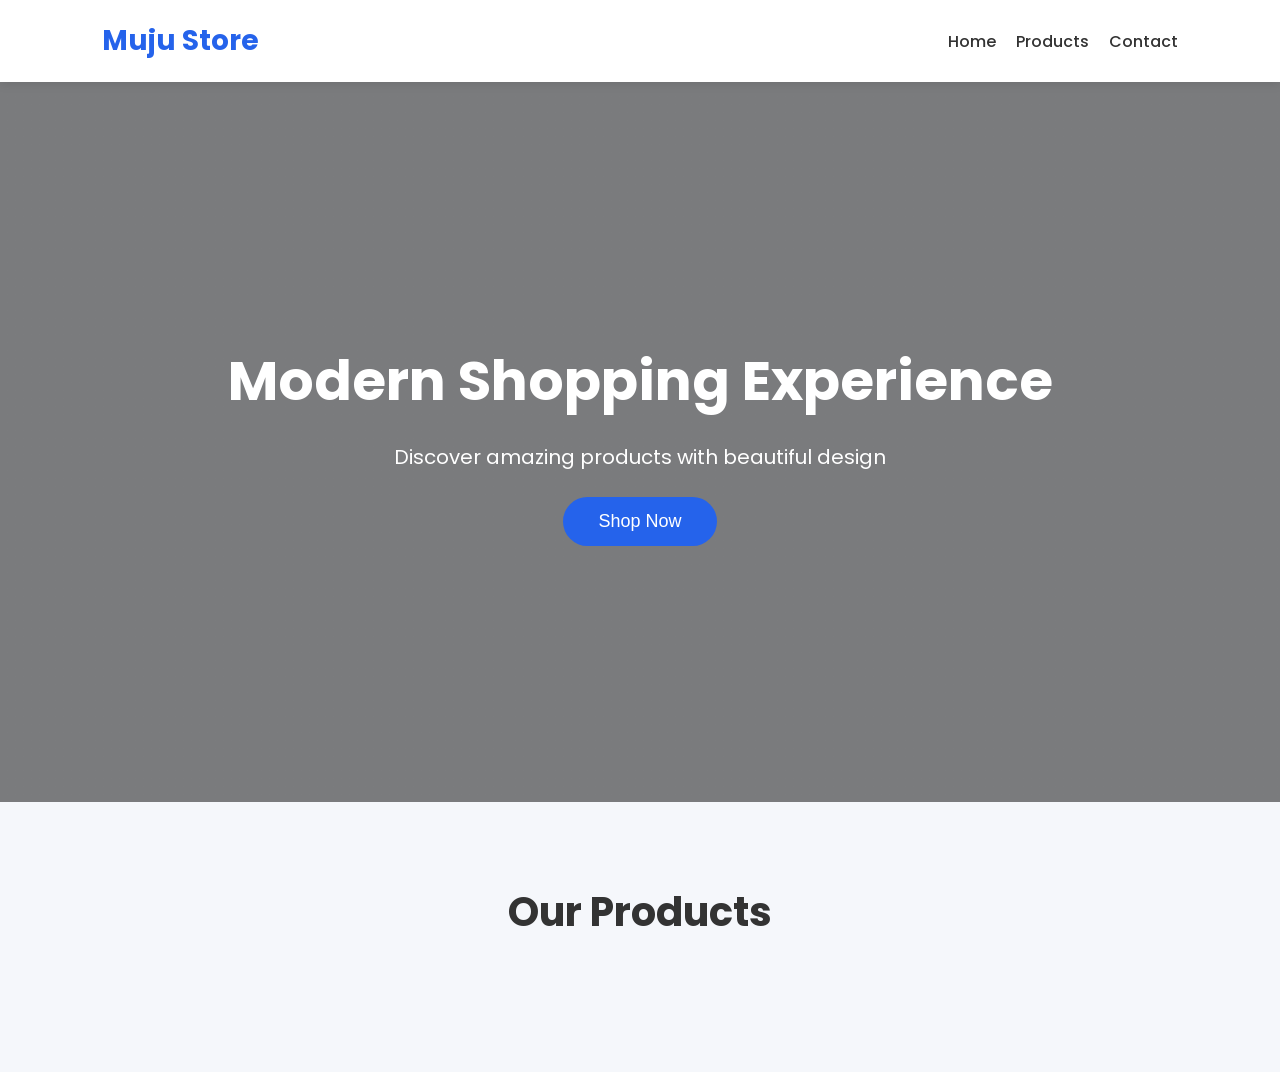
==== index.html @ 41e86669 "linking" ====
<!DOCTYPE html>
<html lang="en">
<head>
  <meta charset="UTF-8" />
  <meta name="viewport" content="width=device-width, initial-scale=1.0"/>
  <title>Muju Store</title>

  <link rel="stylesheet" href="style.css">

  <!-- Google Font -->
  <link href="https://fonts.googleapis.com/css2?family=Poppins:wght@300;400;500;600;700&display=swap" rel="stylesheet">
</head>
<body>

  <!-- Navbar -->
  <nav class="navbar">
    <h1 class="logo">Muju Store</h1>

    <ul class="nav-links">
      <li><a href="#hero-content">Home</a></li>
      <li><a href="#products">Products</a></li>
      <li><a href="#">Contact</a></li>
    </ul>
  </nav>

  <!-- Hero Section -->
  <section class="hero">
    <div class="hero-content" id="hero-content">
      <h2>Modern Shopping Experience</h2>
      <p>
        Discover amazing products with beautiful design
      </p>

      <button class="shop-btn">
        Shop Now
      </button>
    </div>
  </section>

  <!-- Loading
  <div class="loader" id="loader"></div> -->

  <!-- Products -->
  <section class="products-section">
    <h2 class="section-title" id="products">
      Our Products
    </h2>

    <div class="products" id="products"></div>
  </section>

  <script src="javascript-api.js"></script>
</body>
</html>
---- style.css ----
*{
  margin:0;
  padding:0;
  box-sizing:border-box;
}

body{
  font-family:'Poppins', sans-serif;
  background:#f5f7fb;
  color:#333;
}

/* Navbar */

.navbar{
  width:100%;
  padding:20px 8%;
  display:flex;
  justify-content:space-between;
  align-items:center;
  background:white;
  box-shadow:0 2px 10px rgba(0,0,0,0.1);
  position:sticky;
  top:0;
  z-index:100;
}

.logo{
  font-size:28px;
  color:#2563eb;
}

.nav-links{
  display:flex;
  gap:20px;
  list-style:none;
}

.nav-links a{
  text-decoration:none;
  color:#333;
  font-weight:500;
  transition:0.3s;
}

.nav-links a:hover{
  color:#2563eb;
}

/* Hero */

.hero{
  width:100%;
  height:80vh;
  display:flex;
  justify-content:center;
  align-items:center;
  text-align:center;
  background:linear-gradient(
    rgba(0,0,0,0.5),
    rgba(0,0,0,0.5)
  ),
  url('https://images.unsplash.com/photo-1441986300917-64674bd600d8?q=80&w=2070');
  background-size:cover;
  background-position:center;
  color:white;
}

.hero-content{
  animation:fadeIn 1.5s ease;
}

.hero h2{
  font-size:55px;
  margin-bottom:20px;
}

.hero p{
  font-size:20px;
  margin-bottom:25px;
}

.shop-btn{
  padding:14px 35px;
  border:none;
  background:#2563eb;
  color:white;
  font-size:18px;
  border-radius:30px;
  cursor:pointer;
  transition:0.4s;
}

.shop-btn:hover{
  transform:translateY(-5px);
  background:#1e40af;
}

/* Products */

.products-section{
  padding:80px 8%;
}

.section-title{
  text-align:center;
  margin-bottom:50px;
  font-size:40px;
}

.products{
  display:grid;
  grid-template-columns:repeat(auto-fit,minmax(250px,1fr));
  gap:30px;
}

/* Product Card */

.product-card{
  background:white;
  border-radius:20px;
  overflow:hidden;
  padding:20px;
  transition:0.4s;
  box-shadow:0 5px 20px rgba(0,0,0,0.1);
  opacity:0;
  transform:translateY(30px);
  animation:cardShow 0.6s forwards;
}

.product-card:hover{
  transform:translateY(-10px);
}

.product-image{
  width:100%;
  height:220px;
  object-fit:contain;
  margin-bottom:20px;
}

.product-title{
  font-size:18px;
  margin-bottom:10px;
}

.product-price{
  color:#2563eb;
  font-size:22px;
  font-weight:600;
  margin-bottom:15px;
}

.product-description{
  font-size:14px;
  color:#666;
  margin-bottom:20px;
}

.add-btn{
  width:100%;
  padding:12px;
  border:none;
  background:#2563eb;
  color:white;
  border-radius:10px;
  cursor:pointer;
  transition:0.3s;
}

.add-btn:hover{
  background:#1e40af;
}

/* Loader */

.loader{
  width:60px;
  height:60px;
  border:6px solid #ddd;
  border-top:6px solid #2563eb;
  border-radius:50%;
  animation:spin 1s linear infinite;
  margin:50px auto;
}

/* Animations */

@keyframes spin{
  100%{
    transform:rotate(360deg);
  }
}

@keyframes fadeIn{
  from{
    opacity:0;
    transform:translateY(30px);
  }

  to{
    opacity:1;
    transform:translateY(0);
  }
}

@keyframes cardShow{
  to{
    opacity:1;
    transform:translateY(0);
  }
}

/* Responsive */

@media(max-width:768px){

  .hero h2{
    font-size:38px;
  }

  .nav-links{
    display:none;
  }

  .section-title{
    font-size:32px;
  }
}
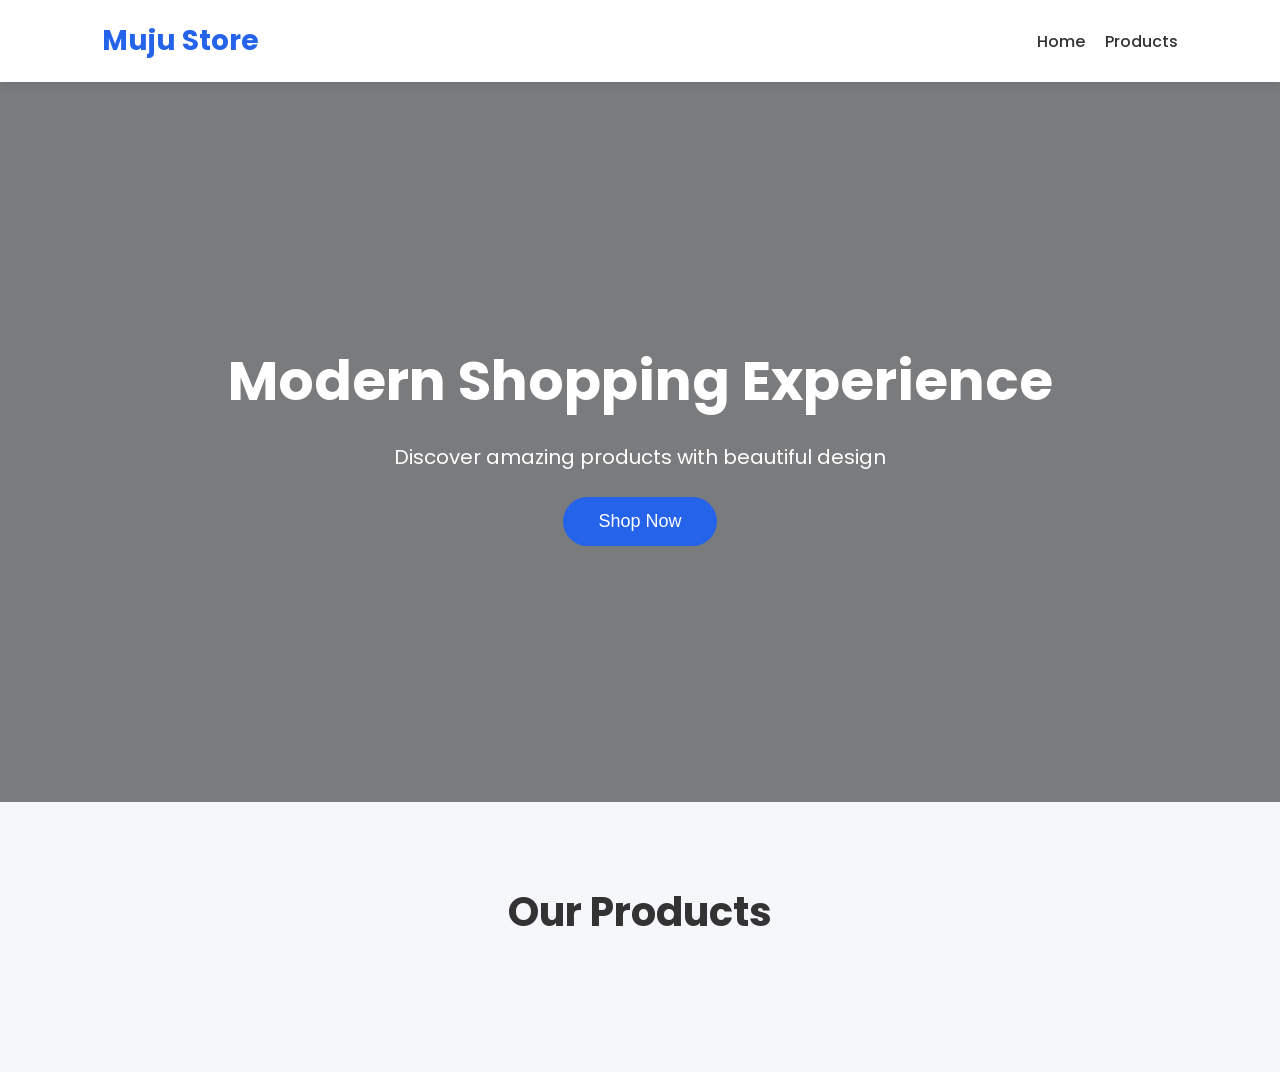
==== commit ed6f2dc2: "aviding contact" ====
--- a/index.html
+++ b/index.html
@@ -18,8 +18,7 @@
 
     <ul class="nav-links">
       <li><a href="#hero-content">Home</a></li>
-      <li><a href="#products">Products</a></li>
-      <li><a href="#">Contact</a></li>
+      <li><a href="#prod">Products</a></li>
     </ul>
   </nav>
 
@@ -42,7 +41,7 @@
 
   <!-- Products -->
   <section class="products-section">
-    <h2 class="section-title" id="products">
+    <h2 class="section-title" id="prod">
       Our Products
     </h2>
 
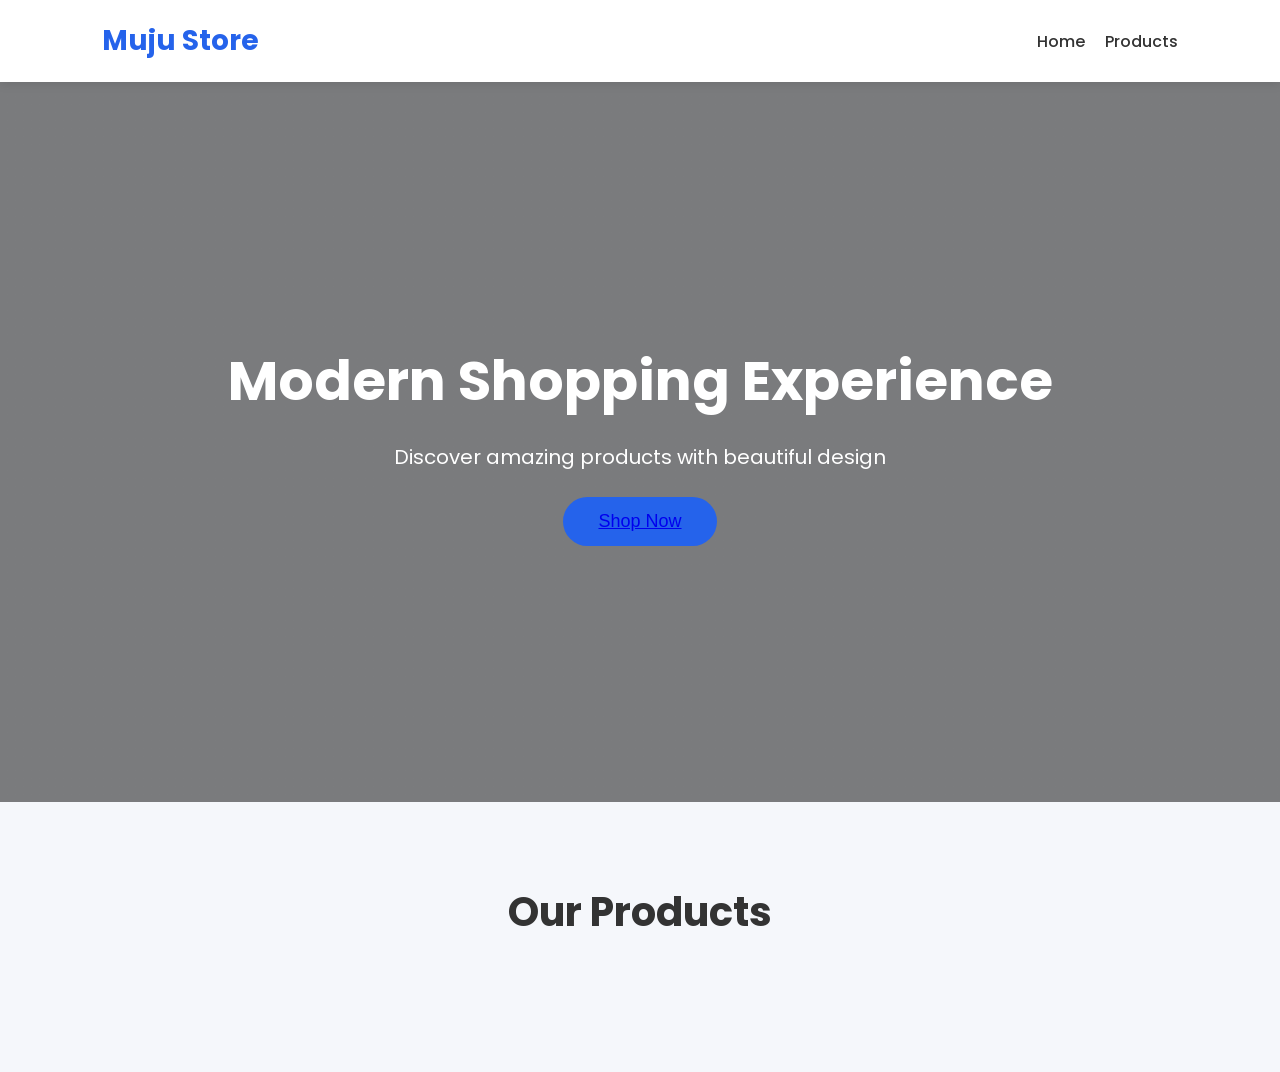
==== commit c17f3f5a: "changing shop now button into link" ====
--- a/index.html
+++ b/index.html
@@ -31,7 +31,7 @@
       </p>
 
       <button class="shop-btn">
-        Shop Now
+        <a href="#prod">Shop Now</a>
       </button>
     </div>
   </section>
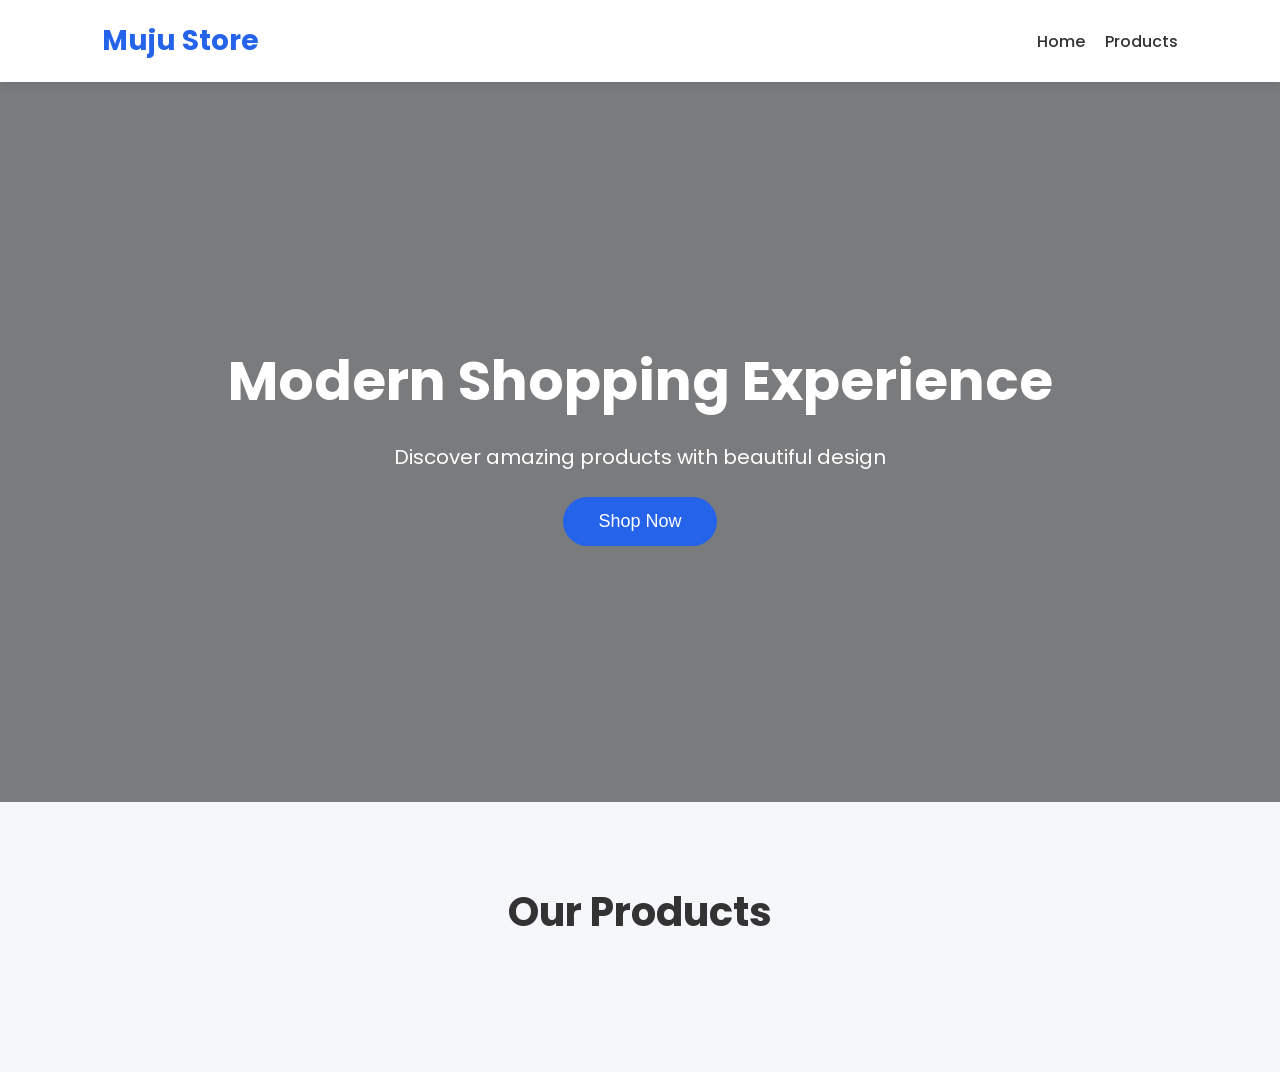
==== commit 8ad36ec4: "styling" ====
--- a/index.html
+++ b/index.html
@@ -31,7 +31,7 @@
       </p>
 
       <button class="shop-btn">
-        <a href="#prod">Shop Now</a>
+        <a href="#prod" class="shop-now">Shop Now</a>
       </button>
     </div>
   </section>
--- a/style.css
+++ b/style.css
@@ -226,4 +226,13 @@
   .section-title{
     font-size:32px;
   }
-}+}
+
+.shop-now{
+   text-decoration:none;
+  font-weight:500;
+  transition:0.3s;
+  color: white;
+}
+
+
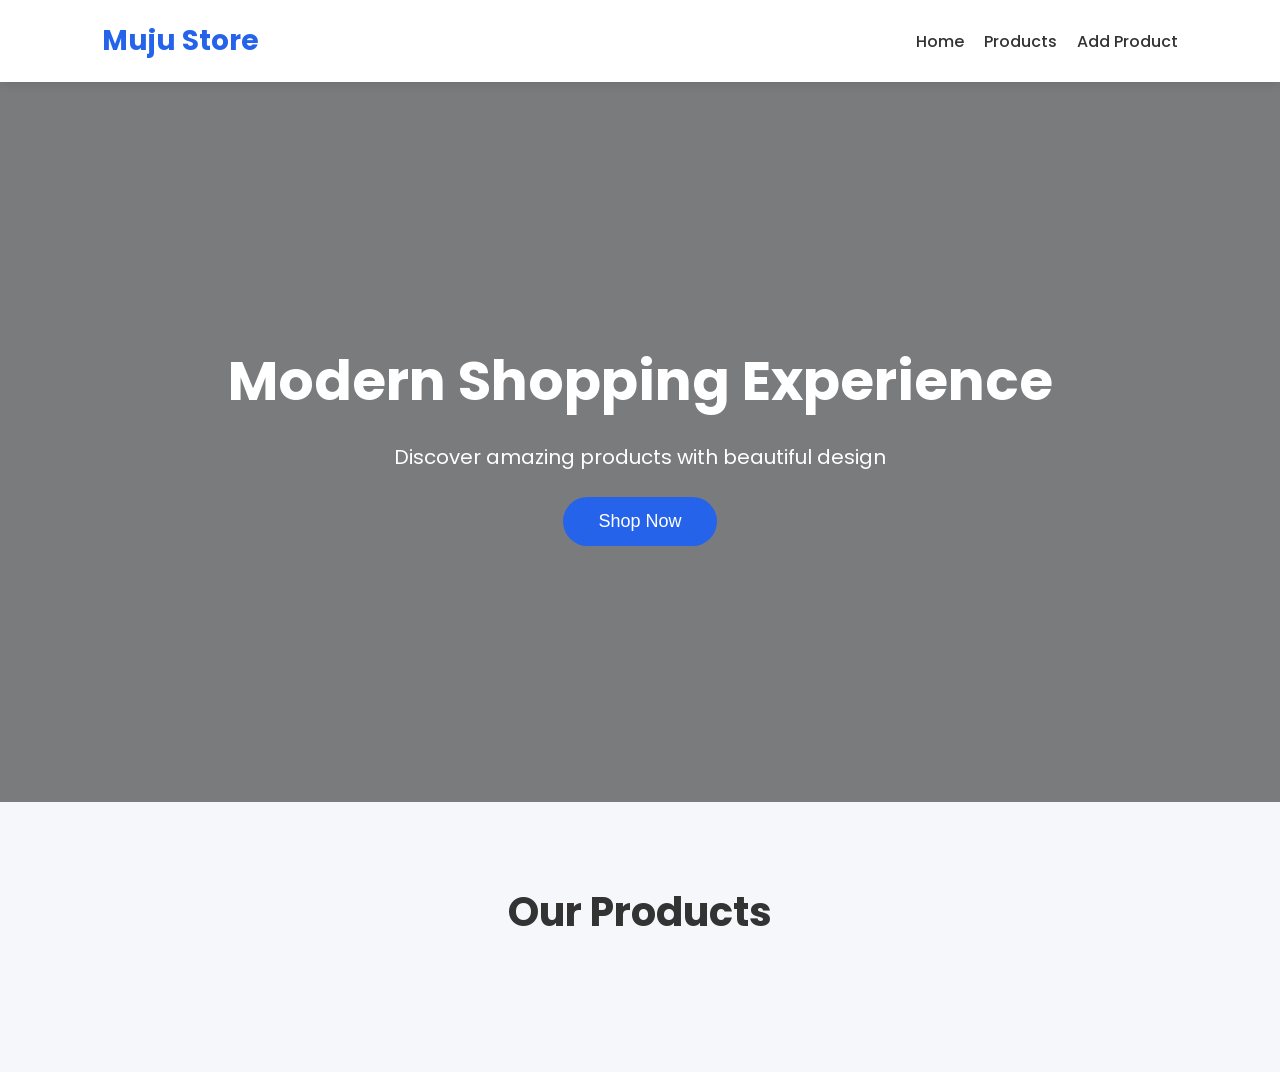
==== commit 3eaad1d3: "adding product form" ====
--- a/index.html
+++ b/index.html
@@ -19,6 +19,7 @@
     <ul class="nav-links">
       <li><a href="#hero-content">Home</a></li>
       <li><a href="#prod">Products</a></li>
+      <li><a href="product-form.html">Add Product</a></li>
     </ul>
   </nav>
 
--- a/style.css
+++ b/style.css
@@ -235,4 +235,133 @@
   color: white;
 }
 
-
+/* Product Form Page */
+.form-page{
+  min-height:calc(100vh - 92px);
+  display:flex;
+  align-items:center;
+  justify-content:center;
+  padding:60px 8%;
+}
+
+.form-card{
+  width:100%;
+  max-width:900px;
+  background:white;
+  border-radius:30px;
+  display:grid;
+  grid-template-columns:1fr 1.1fr;
+  gap:40px;
+  padding:45px;
+  box-shadow:0 20px 50px rgba(0,0,0,0.08);
+}
+
+.form-intro{
+  display:flex;
+  flex-direction:column;
+  justify-content:center;
+  gap:20px;
+}
+
+.badge{
+  display:inline-block;
+  padding:8px 18px;
+  border-radius:999px;
+  background:rgba(37,99,235,0.12);
+  color:#1d4ed8;
+  font-weight:600;
+  letter-spacing:0.02em;
+  text-transform:uppercase;
+  font-size:12px;
+}
+
+.form-intro h2{
+  font-size:38px;
+  line-height:1.1;
+}
+
+.form-intro p{
+  color:#5b6775;
+  font-size:16px;
+  line-height:1.8;
+}
+
+.product-form{
+  display:grid;
+  gap:20px;
+}
+
+.input-group{
+  display:flex;
+  flex-direction:column;
+  gap:8px;
+}
+
+.input-group.full-width{
+  grid-column:1 / -1;
+}
+
+.input-group label{
+  font-weight:600;
+  color:#334155;
+}
+
+.input-group input,
+.input-group select,
+.input-group textarea{
+  width:100%;
+  border:1px solid #d1d5db;
+  border-radius:16px;
+  padding:16px 18px;
+  font-size:15px;
+  background:#f8fafc;
+  color:#111827;
+  transition:0.2s;
+}
+
+.input-group input:focus,
+.input-group select:focus,
+.input-group textarea:focus{
+  outline:none;
+  border-color:#2563eb;
+  box-shadow:0 0 0 4px rgba(37,99,235,0.12);
+}
+
+.submit-btn{
+  width:100%;
+  padding:16px 0;
+  border:none;
+  border-radius:16px;
+  background:#2563eb;
+  color:white;
+  font-size:17px;
+  font-weight:600;
+  cursor:pointer;
+  transition:0.3s;
+}
+
+.submit-btn:hover{
+  background:#1e40af;
+}
+
+.active-link{
+  color:#2563eb;
+}
+
+@media(max-width:900px){
+  .form-card{
+    grid-template-columns:1fr;
+    padding:35px;
+  }
+}
+
+@media(max-width:600px){
+  .form-page{
+    padding:40px 5%;
+  }
+  .form-intro h2{
+    font-size:30px;
+  }
+}
+
+
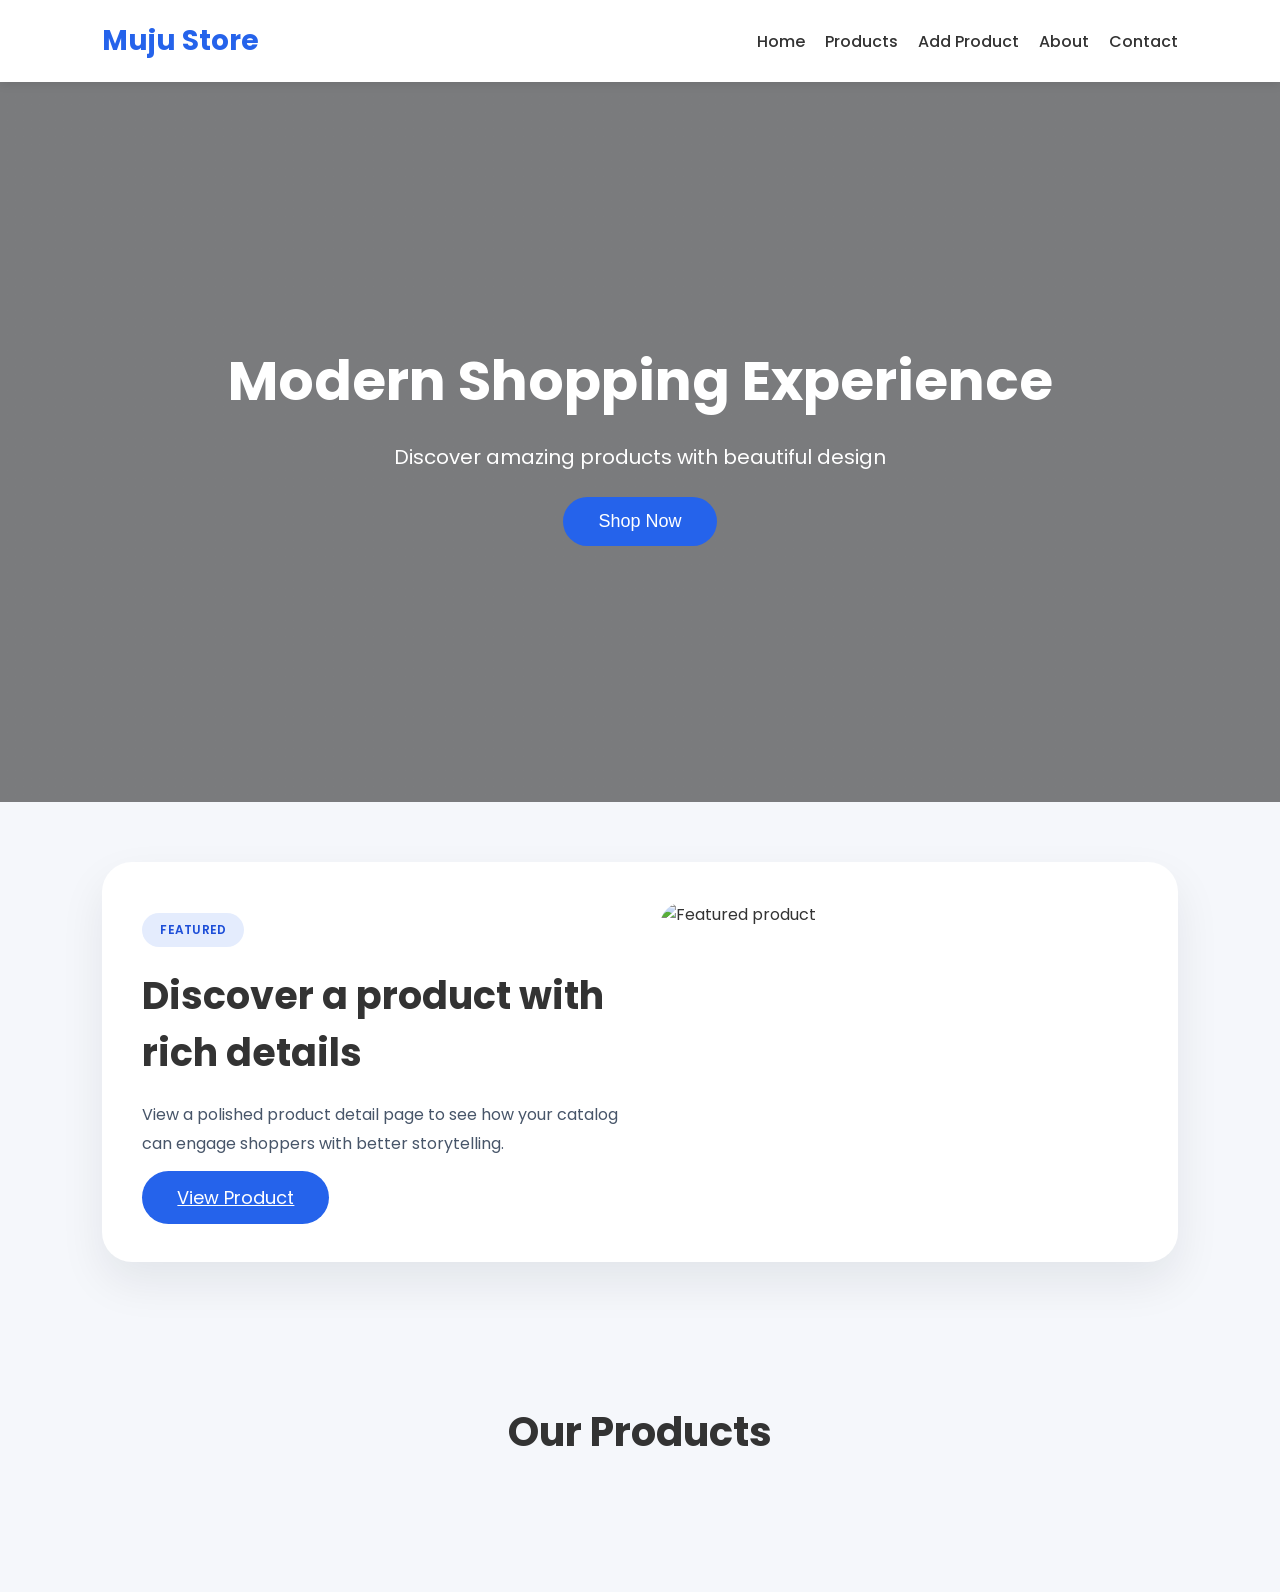
==== commit ebdbbb85: "adding pages" ====
--- a/index.html
+++ b/index.html
@@ -20,6 +20,8 @@
       <li><a href="#hero-content">Home</a></li>
       <li><a href="#prod">Products</a></li>
       <li><a href="product-form.html">Add Product</a></li>
+      <li><a href="about.html">About</a></li>
+      <li><a href="contact.html">Contact</a></li>
     </ul>
   </nav>
 
@@ -34,6 +36,19 @@
       <button class="shop-btn">
         <a href="#prod" class="shop-now">Shop Now</a>
       </button>
+    </div>
+  </section>
+
+  <!-- Featured Product -->
+  <section class="featured-section">
+    <div class="featured-card">
+      <div class="featured-copy">
+        <span class="badge">Featured</span>
+        <h2>Discover a product with rich details</h2>
+        <p>View a polished product detail page to see how your catalog can engage shoppers with better storytelling.</p>
+        <a href="product-details.html" class="shop-btn">View Product</a>
+      </div>
+      <img src="https://images.unsplash.com/photo-1512436991641-6745cdb1723f?q=80&w=1200" alt="Featured product" class="featured-image">
     </div>
   </section>
 
--- a/style.css
+++ b/style.css
@@ -235,6 +235,267 @@
   color: white;
 }
 
+/* Shared page sections */
+.page-hero{
+  width:100%;
+  min-height:50vh;
+  display:flex;
+  align-items:center;
+  justify-content:center;
+  padding:80px 8%;
+  background:white;
+}
+
+.page-hero-content{
+  max-width:680px;
+}
+
+.page-hero h1{
+  font-size:44px;
+  margin:20px 0;
+}
+
+.page-hero p{
+  font-size:18px;
+  line-height:1.8;
+  color:#475569;
+}
+
+.about-hero{
+  background:linear-gradient(135deg, rgba(37,99,235,0.12), rgba(37,99,235,0.04));
+}
+
+.contact-hero{
+  background:linear-gradient(135deg, rgba(16,185,129,0.12), rgba(16,185,129,0.04));
+}
+
+.page-section{
+  padding:80px 8%;
+}
+
+.grid-two{
+  display:grid;
+  grid-template-columns:1fr 1fr;
+  gap:30px;
+}
+
+.feature-list{
+  margin-top:25px;
+  list-style:none;
+  display:grid;
+  gap:14px;
+}
+
+.feature-list li{
+  padding:18px 22px;
+  border-radius:18px;
+  background:#f8fafc;
+  color:#334155;
+}
+
+.feature-card{
+  background:#1e293b;
+  color:white;
+  border-radius:24px;
+  padding:35px;
+  box-shadow:0 20px 40px rgba(15,23,42,0.08);
+}
+
+.feature-card h3{
+  margin-bottom:18px;
+}
+
+.feature-grid{
+  display:grid;
+  grid-template-columns:1fr 1fr;
+  gap:18px;
+  margin-top:24px;
+}
+
+.feature-grid div{
+  background:rgba(255,255,255,0.08);
+  padding:18px;
+  border-radius:18px;
+}
+
+.contact-section{
+  padding-top:40px;
+}
+
+.contact-grid{
+  display:grid;
+  grid-template-columns:1fr 1fr;
+  gap:30px;
+}
+
+.contact-card{
+  background:white;
+  border-radius:24px;
+  padding:35px;
+  box-shadow:0 20px 40px rgba(15,23,42,0.06);
+}
+
+.contact-card h2{
+  margin-bottom:18px;
+}
+
+.contact-info p{
+  margin-bottom:18px;
+  color:#475569;
+  line-height:1.8;
+}
+
+.contact-form{
+  display:grid;
+  gap:18px;
+}
+
+.contact-form label{
+  font-weight:600;
+  color:#334155;
+}
+
+.contact-form input,
+.contact-form textarea{
+  width:100%;
+  border:1px solid #d1d5db;
+  border-radius:16px;
+  padding:16px 18px;
+  background:#f8fafc;
+  transition:0.2s;
+}
+
+.detail-page{
+  padding-top:40px;
+}
+
+.product-detail-card{
+  display:grid;
+  grid-template-columns:1.1fr 0.9fr;
+  gap:40px;
+  align-items:center;
+}
+
+.detail-image-wrap{
+  background:#f8fafc;
+  border-radius:30px;
+  padding:30px;
+  display:flex;
+  justify-content:center;
+  align-items:center;
+}
+
+.detail-image{
+  width:100%;
+  max-width:500px;
+  border-radius:24px;
+}
+
+.detail-info{
+  display:flex;
+  flex-direction:column;
+  gap:20px;
+}
+
+.detail-category{
+  color:#475569;
+  text-transform:uppercase;
+  letter-spacing:0.12em;
+  font-size:13px;
+}
+
+.detail-price{
+  font-size:36px;
+  color:#2563eb;
+  font-weight:700;
+}
+
+.detail-description{
+  color:#475569;
+  line-height:1.8;
+}
+
+.detail-features{
+  display:grid;
+  grid-template-columns:repeat(3, minmax(140px, 1fr));
+  gap:16px;
+}
+
+.detail-features div{
+  background:#f8fafc;
+  border-radius:18px;
+  padding:18px;
+}
+
+@media(max-width:1024px){
+  .featured-card{
+    grid-template-columns:1fr;
+    text-align:center;
+  }
+  .featured-image{
+    max-width:100%;
+    margin:0 auto;
+  }
+}
+
+@media(max-width:900px){
+  .grid-two,
+  .contact-grid,
+  .product-detail-card,
+  .feature-grid,
+  .detail-features{
+    grid-template-columns:1fr;
+  }
+  .form-card{
+    grid-template-columns:1fr;
+  }
+}
+
+.featured-section{
+  padding:60px 8%;
+}
+
+.featured-card{
+  display:grid;
+  grid-template-columns:1fr 1fr;
+  gap:40px;
+  align-items:center;
+  background:white;
+  border-radius:30px;
+  padding:40px;
+  box-shadow:0 20px 45px rgba(15,23,42,0.08);
+}
+
+.featured-copy h2{
+  font-size:38px;
+  margin:20px 0;
+}
+
+.featured-copy p{
+  color:#475569;
+  line-height:1.8;
+  margin-bottom:25px;
+}
+
+.featured-image{
+  width:100%;
+  border-radius:24px;
+  object-fit:cover;
+  min-height:320px;
+}
+
+@media(max-width:600px){
+  .page-hero{
+    padding:60px 5%;
+  }
+  .page-hero h1{
+    font-size:32px;
+  }
+  .page-section{
+    padding:60px 5%;
+  }
+}
+
 /* Product Form Page */
 .form-page{
   min-height:calc(100vh - 92px);
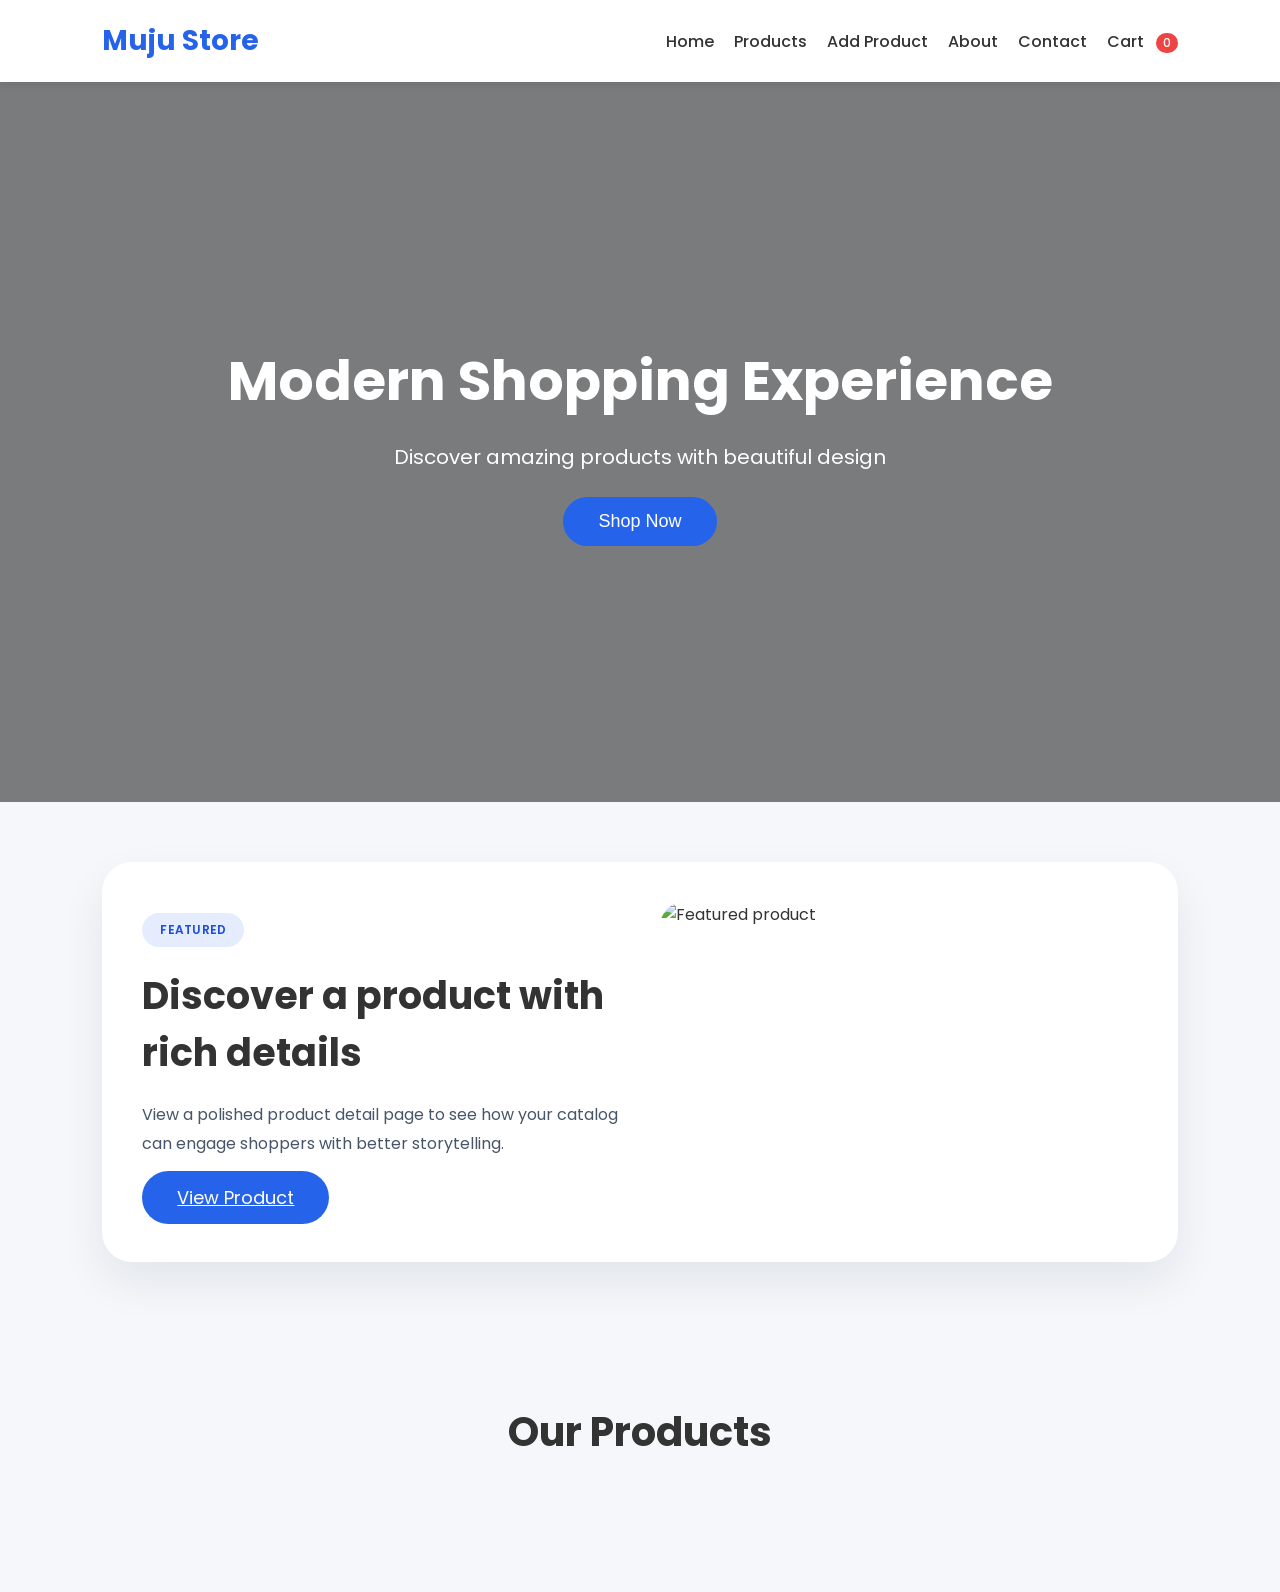
==== commit 0d6fbba6: "adding cart page and functionality" ====
--- a/index.html
+++ b/index.html
@@ -22,6 +22,7 @@
       <li><a href="product-form.html">Add Product</a></li>
       <li><a href="about.html">About</a></li>
       <li><a href="contact.html">Contact</a></li>
+      <li><a href="cart.html">Cart <span class="cart-count">0</span></a></li>
     </ul>
   </nav>
 
--- a/style.css
+++ b/style.css
@@ -235,6 +235,19 @@
   color: white;
 }
 
+.cart-count{
+  display:inline-block;
+  min-width:20px;
+  height:20px;
+  font-size:12px;
+  background:#ef4444;
+  color:white;
+  border-radius:999px;
+  padding:0 7px;
+  line-height:20px;
+  margin-left:8px;
+}
+
 /* Shared page sections */
 .page-hero{
   width:100%;
